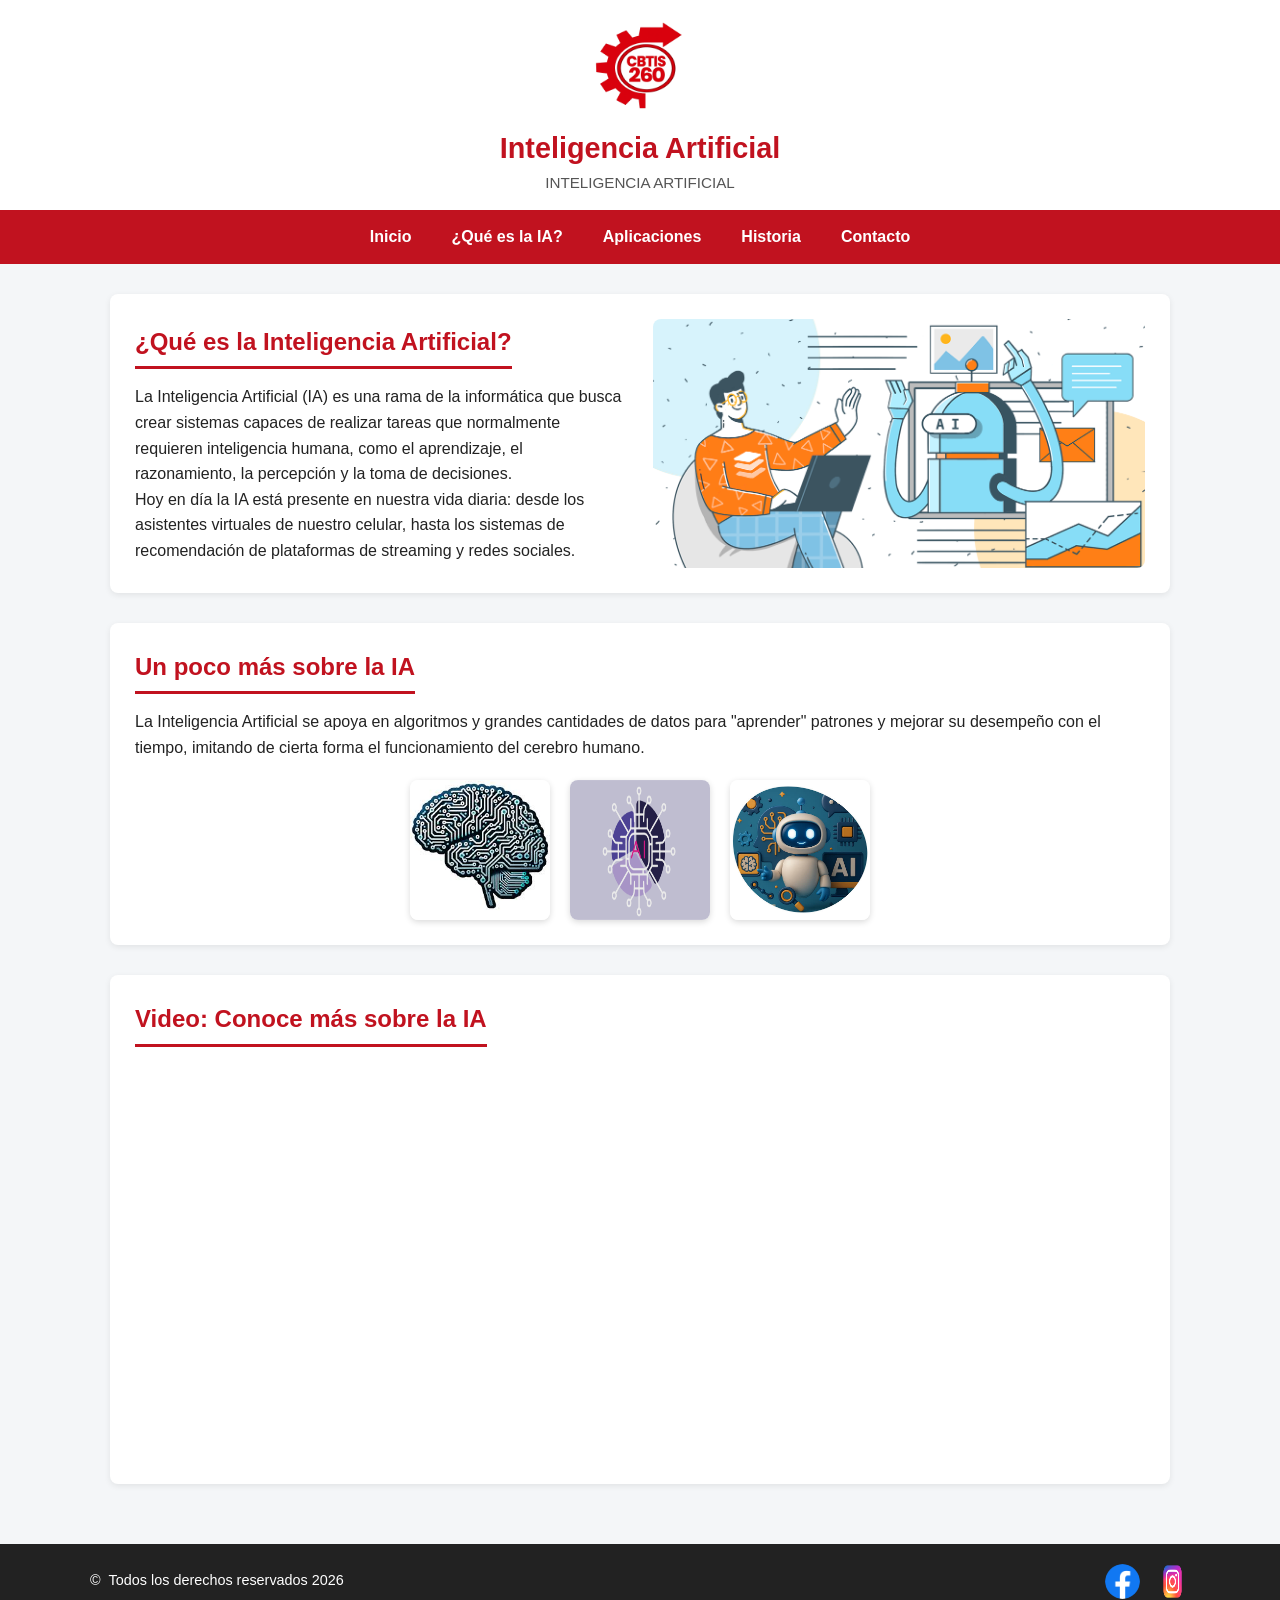
==== index.html @ 88bec5d3 "Add files via upload" ====
<!DOCTYPE html>
<html lang="es">
<head>
  <meta charset="UTF-8">
  <meta name="viewport" content="width=device-width, initial-scale=1.0">
  <title>Inteligencia Artificial - CBTIS 260</title>

  <style>
    /* ===== Reset básico ===== */
    * {
      margin: 0;
      padding: 0;
      box-sizing: border-box;
    }

    body {
      font-family: Arial, Helvetica, sans-serif;
      background-color: #f4f6f8;
      color: #222;
      line-height: 1.6;
    }

    a {
      text-decoration: none;
    }

    img {
      max-width: 100%;
      display: block;
    }

    /* ===== Encabezado ===== */
    header {
      background-color: #ffffff;
      padding: 15px 0;
      text-align: center;
      box-shadow: 0 2px 5px rgba(0,0,0,0.1);
    }

    header .logo-cbtis {
      width: 100px;
      margin: 0 auto 10px auto;
    }

    header h1 {
      color: #c1121f;
      font-size: 1.8rem;
    }

    header p {
      color: #555;
      font-size: 0.95rem;
    }

    /* ===== Barra de navegación ===== */
    nav {
      background-color: #c1121f;
    }

    nav ul {
      list-style: none;
      display: flex;
      justify-content: center;
      flex-wrap: wrap;
    }

    nav ul li a {
      display: block;
      color: #ffffff;
      padding: 14px 20px;
      font-weight: bold;
      transition: background-color 0.3s;
    }

    nav ul li a:hover {
      background-color: #8a0d17;
    }

    /* ===== Contenido principal ===== */
    main {
      max-width: 1100px;
      margin: 0 auto;
      padding: 30px 20px;
    }

    .seccion {
      background-color: #ffffff;
      border-radius: 8px;
      padding: 25px;
      margin-bottom: 30px;
      box-shadow: 0 2px 6px rgba(0,0,0,0.08);
    }

    .seccion h2 {
      color: #c1121f;
      margin-bottom: 15px;
      border-bottom: 3px solid #c1121f;
      display: inline-block;
      padding-bottom: 5px;
    }

    /* Sección de texto + imagen */
    .texto-imagen {
      display: flex;
      align-items: center;
      gap: 25px;
      flex-wrap: wrap;
    }

    .texto-imagen .texto {
      flex: 1;
      min-width: 280px;
    }

    .texto-imagen .imagen {
      flex: 1;
      min-width: 280px;
      text-align: center;
    }

    .texto-imagen .imagen img {
      border-radius: 8px;
      margin: 0 auto;
    }

    /* Galería de imágenes pequeña */
    .galeria {
      display: flex;
      justify-content: center;
      gap: 20px;
      flex-wrap: wrap;
      margin-top: 20px;
    }

    .galeria img {
      width: 140px;
      border-radius: 8px;
      box-shadow: 0 2px 6px rgba(0,0,0,0.15);
    }

    /* Video */
    .video-contenedor {
      position: relative;
      width: 100%;
      max-width: 700px;
      margin: 0 auto;
      padding-bottom: 39.3%; /* proporción 16:9 ajustada al max-width */
      height: 0;
      overflow: hidden;
      border-radius: 8px;
    }

    .video-contenedor iframe {
      position: absolute;
      top: 0;
      left: 0;
      width: 100%;
      height: 100%;
      border: 0;
    }

    /* ===== Pie de página ===== */
    footer {
      background-color: #222222;
      color: #ffffff;
      padding: 20px;
    }

    .footer-contenido {
      max-width: 1100px;
      margin: 0 auto;
      display: flex;
      justify-content: space-between;
      align-items: center;
      flex-wrap: wrap;
      gap: 15px;
    }

    .footer-copyright {
      display: flex;
      align-items: center;
      gap: 8px;
      font-size: 0.9rem;
    }

    .footer-redes {
      display: flex;
      gap: 15px;
    }

    .footer-redes a img {
      width: 35px;
      height: 35px;
      border-radius: 50%;
    }

    /* ===== Diseño responsivo (celular) ===== */
    @media (max-width: 600px) {
      header h1 {
        font-size: 1.4rem;
      }

      nav ul {
        flex-direction: column;
        text-align: center;
      }

      .texto-imagen {
        flex-direction: column;
      }

      .footer-contenido {
        flex-direction: column;
        text-align: center;
      }
    }
  </style>
</head>

<body>

  <!-- ===== ENCABEZADO ===== -->
  <header>
    <img src="LOGO.png" alt="Logo CBTIS 260" class="logo-cbtis">
    <h1>Inteligencia Artificial</h1>
    <p>INTELIGENCIA ARTIFICIAL</p>
  </header>

  <!-- ===== BARRA DE NAVEGACIÓN ===== -->
  <nav>
    <ul>
      <li><a href="#inicio">Inicio</a></li>
      <li><a href="#">¿Qué es la IA?</a></li>
      <li><a href="#">Aplicaciones</a></li>
      <li><a href="#">Historia</a></li>
      <li><a href="#">Contacto</a></li>
    </ul>
  </nav>

  <!-- ===== (HOME) ===== -->
  <main id="inicio">

    <section class="seccion texto-imagen">
      <div class="texto">
        <h2>¿Qué es la Inteligencia Artificial?</h2>
        <p>
          La Inteligencia Artificial (IA) es una rama de la informática que busca crear
          sistemas capaces de realizar tareas que normalmente requieren inteligencia humana,
          como el aprendizaje, el razonamiento, la percepción y la toma de decisiones.
        </p>
        <p>
          Hoy en día la IA está presente en nuestra vida diaria: desde los asistentes virtuales
          de nuestro celular, hasta los sistemas de recomendación de plataformas de streaming
          y redes sociales.
        </p>
      </div>
      <div class="imagen">
        <img src="IA 4.png" alt="Persona interactuando con Inteligencia Artificial">
      </div>
    </section>

    <section class="seccion">
      <h2>Un poco más sobre la IA</h2>
      <p>
        La Inteligencia Artificial se apoya en algoritmos y grandes cantidades de datos
        para "aprender" patrones y mejorar su desempeño con el tiempo, imitando de cierta
        forma el funcionamiento del cerebro humano.
      </p>
      <div class="galeria">
        <img src="IA 1.jpg" alt="Red neuronal artificial">
        <img src="IA 2.png" alt="Chip de Inteligencia Artificial">
        <img src="IA 3.jpg" alt="Robot con Inteligencia Artificial">
      </div>
    </section>

    <section class="seccion">
      <h2>Video: Conoce más sobre la IA</h2>
      <div class="video-contenedor">
        <iframe
          src="https://www.youtube.com/embed/XuWMWPwdlik"
          title="Video sobre Inteligencia Artificial"
          allowfullscreen>
        </iframe>
      </div>
    </section>

  </main>

  <!-- ===== PIE DE PÁGINA ===== -->
  <footer>
    <div class="footer-contenido">
      <div class="footer-copyright">
        <span>&#169;</span>
        <span>Todos los derechos reservados 2026</span>
      </div>
      <div class="footer-redes">
        <a href="https://www.facebook.com/" target="_blank" rel="noopener noreferrer">
          <img src="facebookk.png" alt="Facebook">
        </a>
        <a href="https://www.instagram.com/" target="_blank" rel="noopener noreferrer">
          <img src="insta.png" alt="Instagram">
        </a>
      </div>
    </div>
  </footer>

</body>
</html>
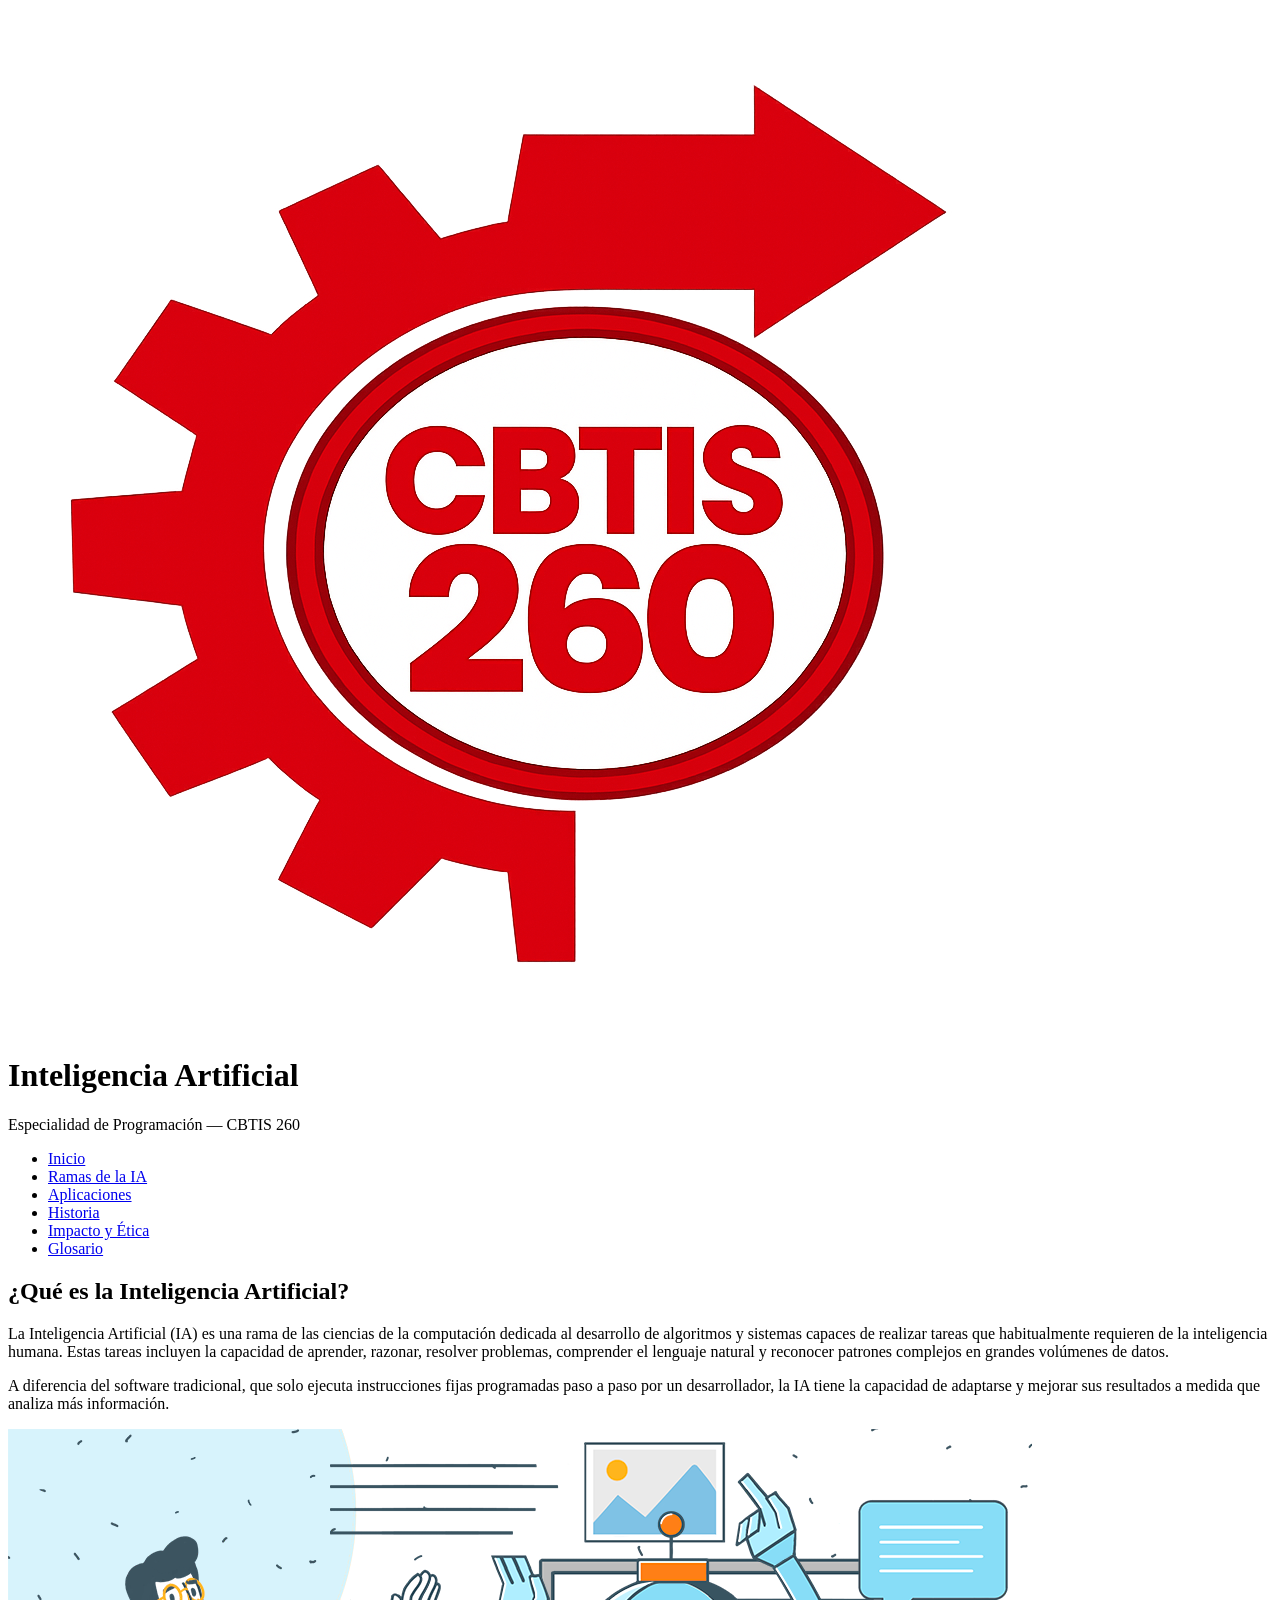
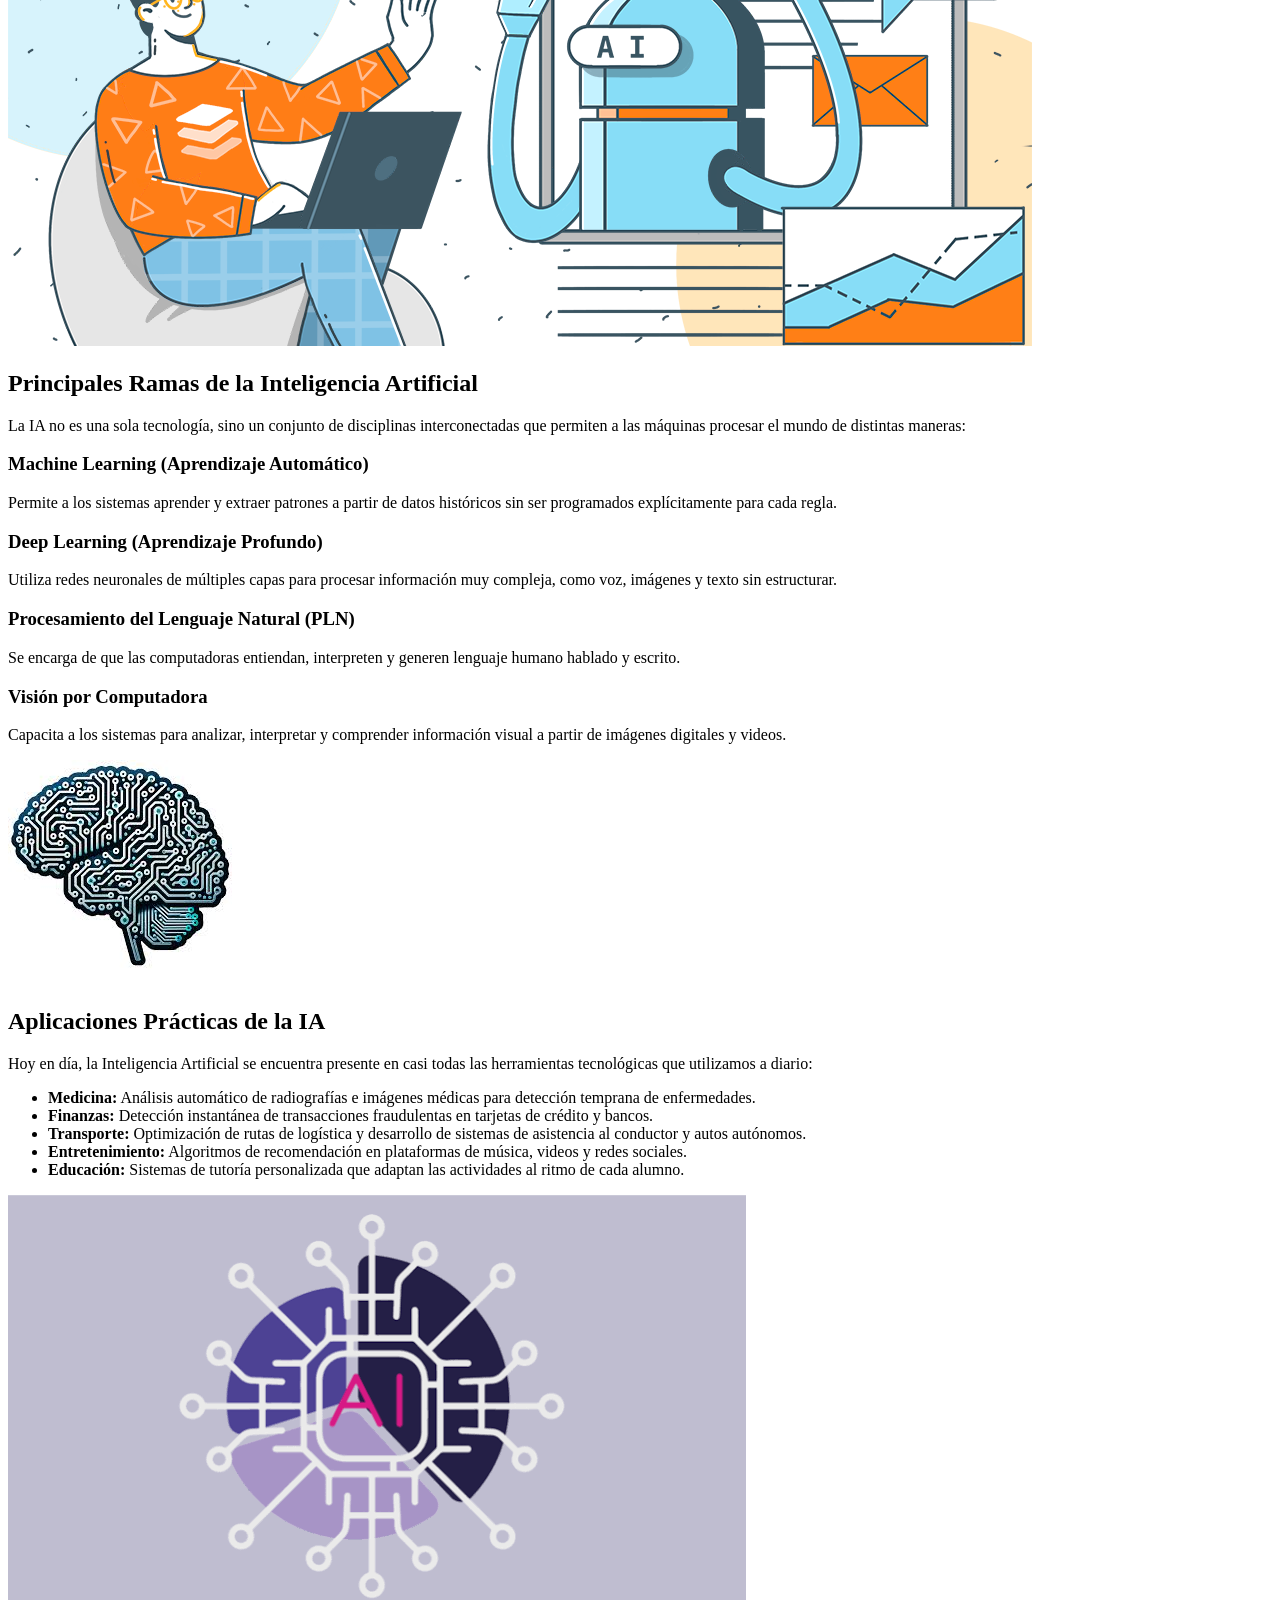
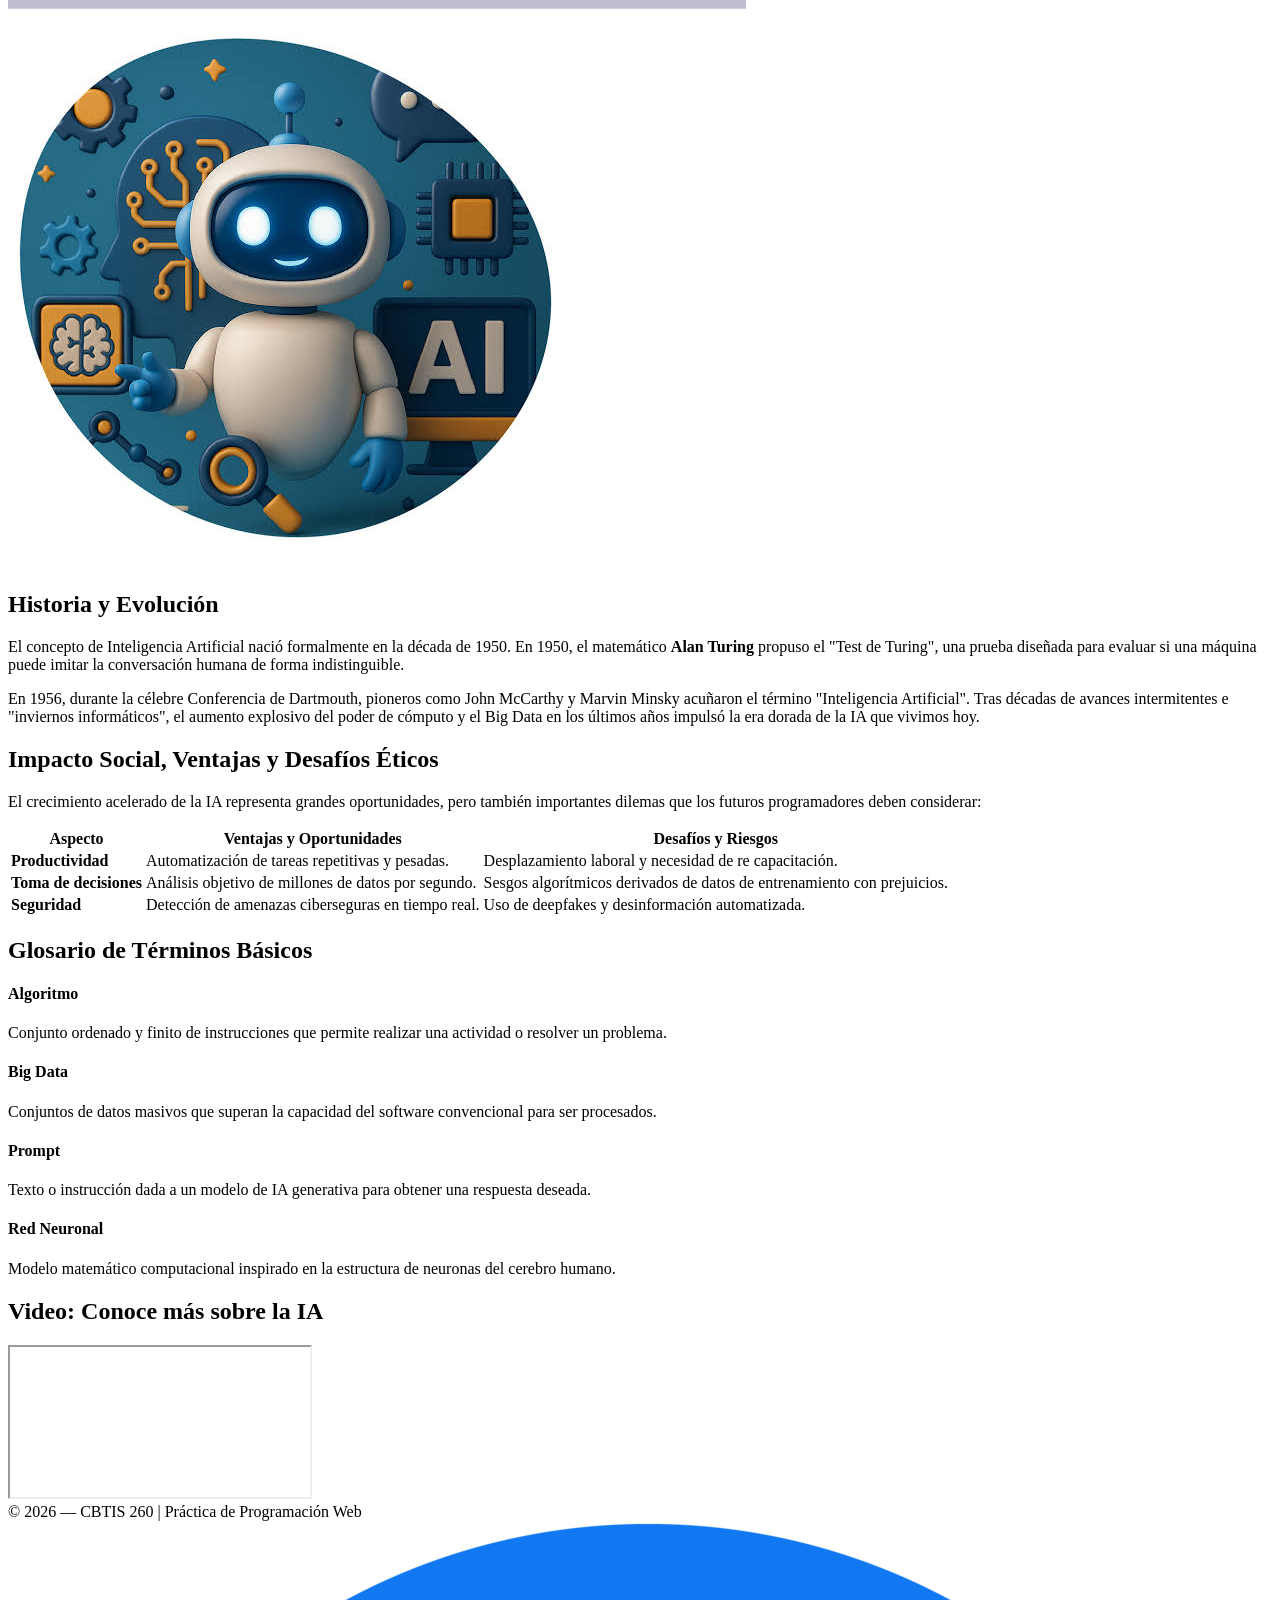
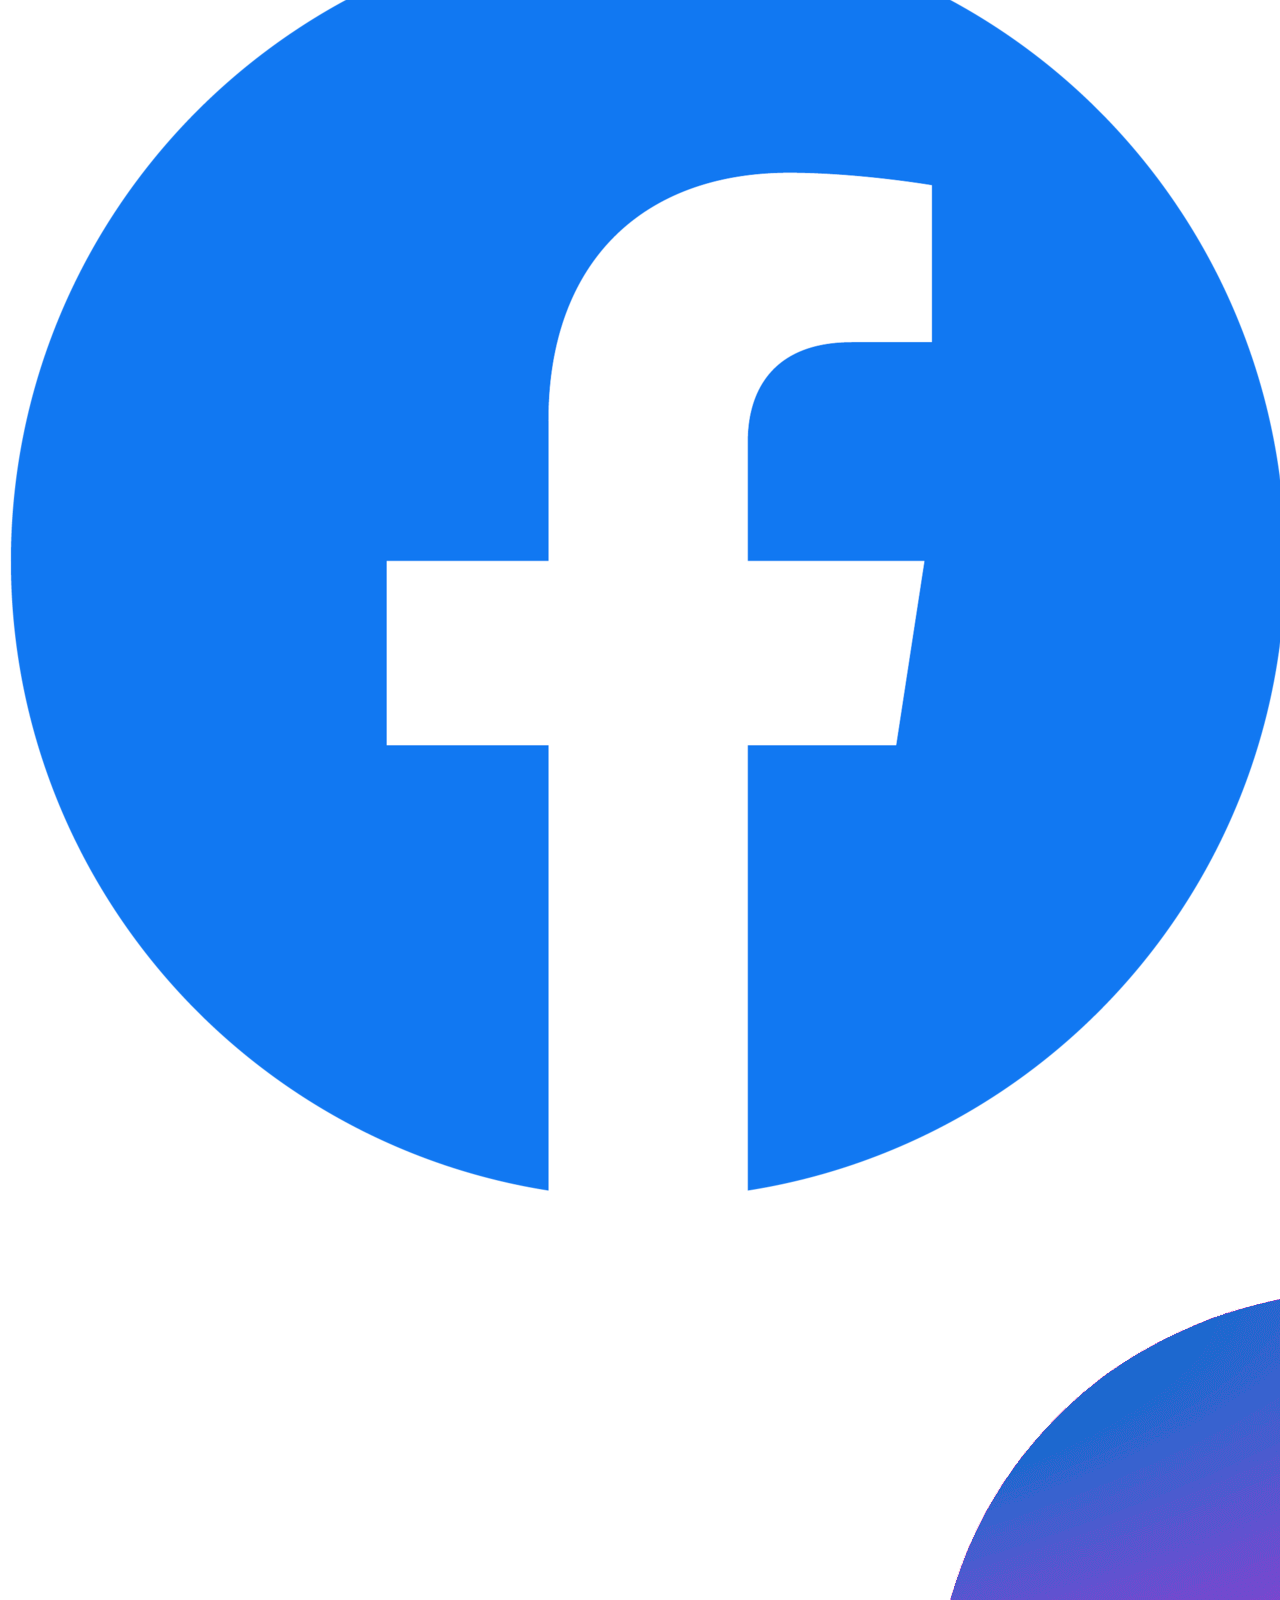
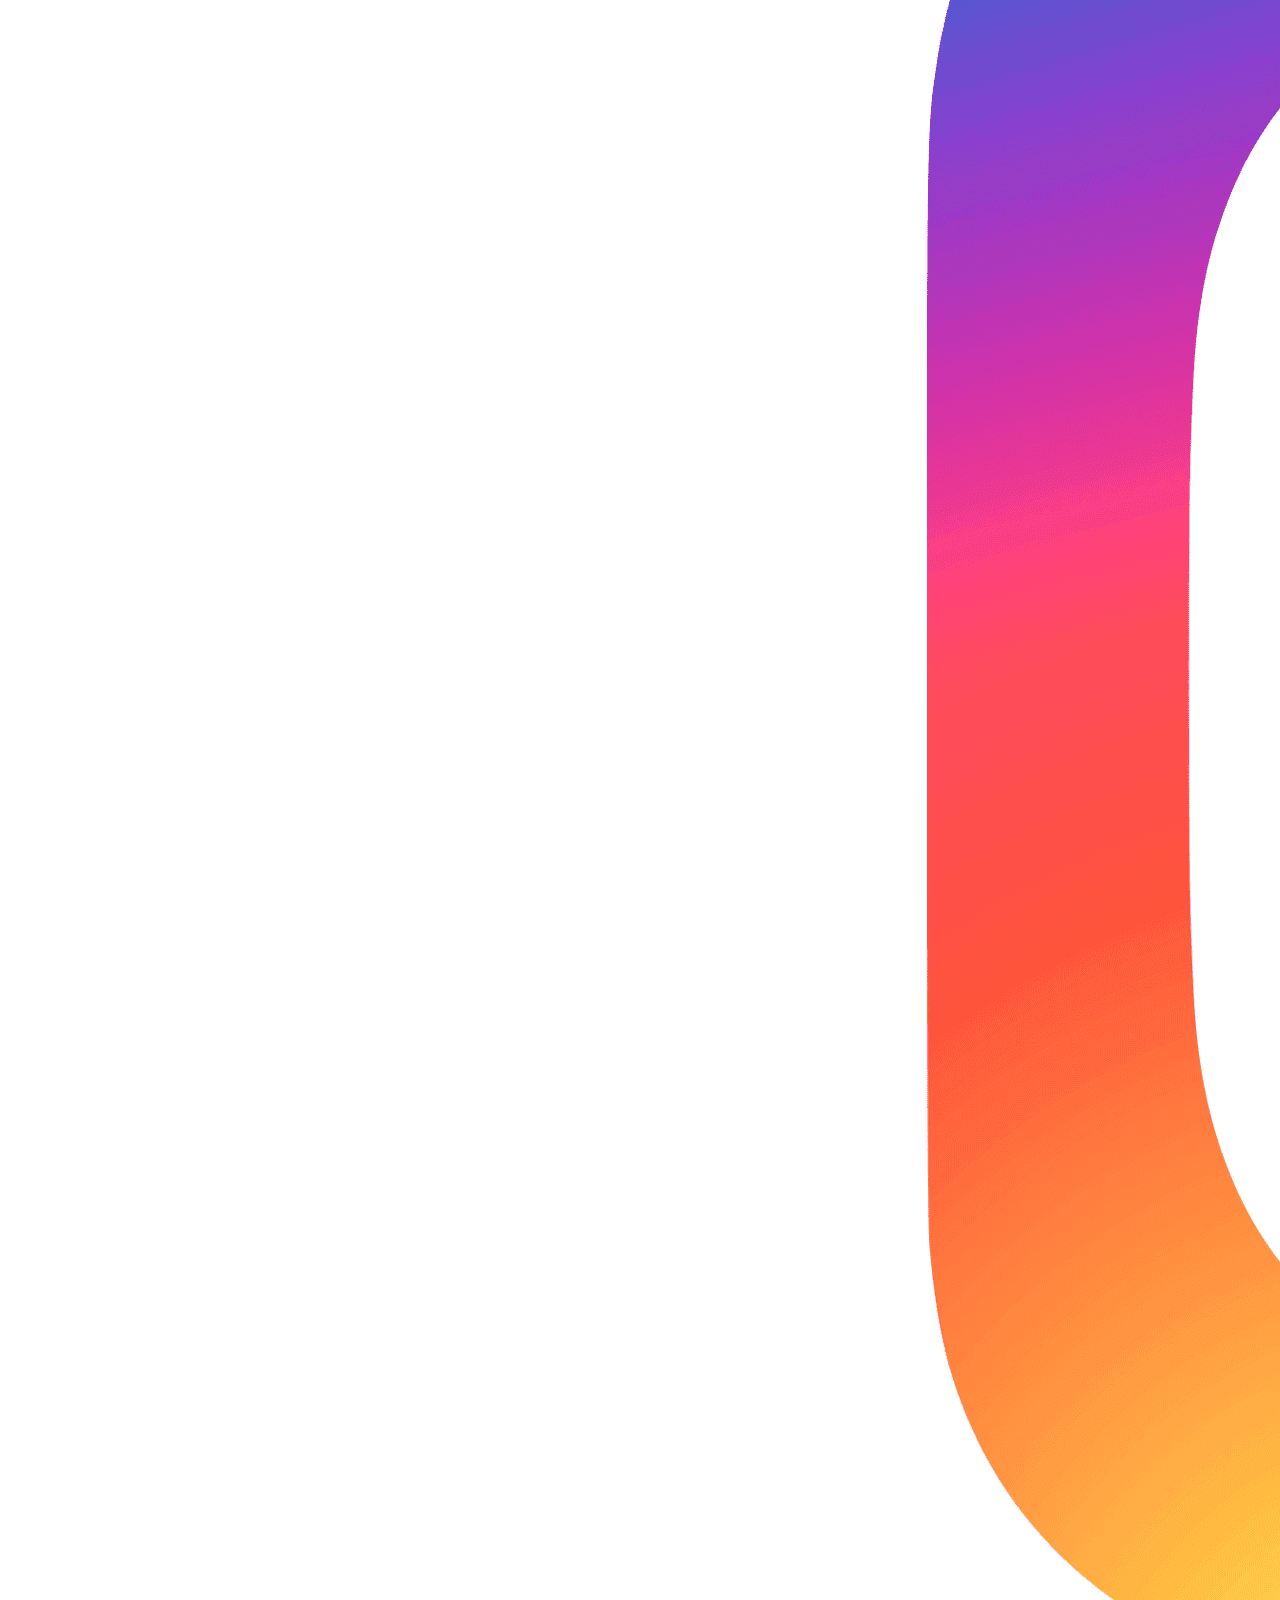
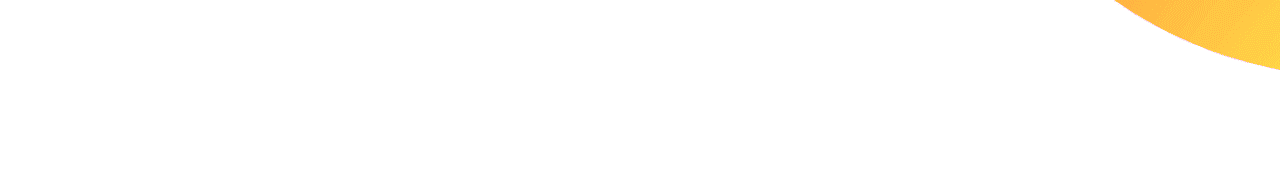
==== commit 8731cc6f: "Update index.html" ====
--- a/index.html
+++ b/index.html
@@ -4,276 +4,164 @@
   <meta charset="UTF-8">
   <meta name="viewport" content="width=device-width, initial-scale=1.0">
   <title>Inteligencia Artificial - CBTIS 260</title>
-
-  <style>
-    /* ===== Reset básico ===== */
-    * {
-      margin: 0;
-      padding: 0;
-      box-sizing: border-box;
-    }
-
-    body {
-      font-family: Arial, Helvetica, sans-serif;
-      background-color: #f4f6f8;
-      color: #222;
-      line-height: 1.6;
-    }
-
-    a {
-      text-decoration: none;
-    }
-
-    img {
-      max-width: 100%;
-      display: block;
-    }
-
-    /* ===== Encabezado ===== */
-    header {
-      background-color: #ffffff;
-      padding: 15px 0;
-      text-align: center;
-      box-shadow: 0 2px 5px rgba(0,0,0,0.1);
-    }
-
-    header .logo-cbtis {
-      width: 100px;
-      margin: 0 auto 10px auto;
-    }
-
-    header h1 {
-      color: #c1121f;
-      font-size: 1.8rem;
-    }
-
-    header p {
-      color: #555;
-      font-size: 0.95rem;
-    }
-
-    /* ===== Barra de navegación ===== */
-    nav {
-      background-color: #c1121f;
-    }
-
-    nav ul {
-      list-style: none;
-      display: flex;
-      justify-content: center;
-      flex-wrap: wrap;
-    }
-
-    nav ul li a {
-      display: block;
-      color: #ffffff;
-      padding: 14px 20px;
-      font-weight: bold;
-      transition: background-color 0.3s;
-    }
-
-    nav ul li a:hover {
-      background-color: #8a0d17;
-    }
-
-    /* ===== Contenido principal ===== */
-    main {
-      max-width: 1100px;
-      margin: 0 auto;
-      padding: 30px 20px;
-    }
-
-    .seccion {
-      background-color: #ffffff;
-      border-radius: 8px;
-      padding: 25px;
-      margin-bottom: 30px;
-      box-shadow: 0 2px 6px rgba(0,0,0,0.08);
-    }
-
-    .seccion h2 {
-      color: #c1121f;
-      margin-bottom: 15px;
-      border-bottom: 3px solid #c1121f;
-      display: inline-block;
-      padding-bottom: 5px;
-    }
-
-    /* Sección de texto + imagen */
-    .texto-imagen {
-      display: flex;
-      align-items: center;
-      gap: 25px;
-      flex-wrap: wrap;
-    }
-
-    .texto-imagen .texto {
-      flex: 1;
-      min-width: 280px;
-    }
-
-    .texto-imagen .imagen {
-      flex: 1;
-      min-width: 280px;
-      text-align: center;
-    }
-
-    .texto-imagen .imagen img {
-      border-radius: 8px;
-      margin: 0 auto;
-    }
-
-    /* Galería de imágenes pequeña */
-    .galeria {
-      display: flex;
-      justify-content: center;
-      gap: 20px;
-      flex-wrap: wrap;
-      margin-top: 20px;
-    }
-
-    .galeria img {
-      width: 140px;
-      border-radius: 8px;
-      box-shadow: 0 2px 6px rgba(0,0,0,0.15);
-    }
-
-    /* Video */
-    .video-contenedor {
-      position: relative;
-      width: 100%;
-      max-width: 700px;
-      margin: 0 auto;
-      padding-bottom: 39.3%; /* proporción 16:9 ajustada al max-width */
-      height: 0;
-      overflow: hidden;
-      border-radius: 8px;
-    }
-
-    .video-contenedor iframe {
-      position: absolute;
-      top: 0;
-      left: 0;
-      width: 100%;
-      height: 100%;
-      border: 0;
-    }
-
-    /* ===== Pie de página ===== */
-    footer {
-      background-color: #222222;
-      color: #ffffff;
-      padding: 20px;
-    }
-
-    .footer-contenido {
-      max-width: 1100px;
-      margin: 0 auto;
-      display: flex;
-      justify-content: space-between;
-      align-items: center;
-      flex-wrap: wrap;
-      gap: 15px;
-    }
-
-    .footer-copyright {
-      display: flex;
-      align-items: center;
-      gap: 8px;
-      font-size: 0.9rem;
-    }
-
-    .footer-redes {
-      display: flex;
-      gap: 15px;
-    }
-
-    .footer-redes a img {
-      width: 35px;
-      height: 35px;
-      border-radius: 50%;
-    }
-
-    /* ===== Diseño responsivo (celular) ===== */
-    @media (max-width: 600px) {
-      header h1 {
-        font-size: 1.4rem;
-      }
-
-      nav ul {
-        flex-direction: column;
-        text-align: center;
-      }
-
-      .texto-imagen {
-        flex-direction: column;
-      }
-
-      .footer-contenido {
-        flex-direction: column;
-        text-align: center;
-      }
-    }
-  </style>
+  <link rel="stylesheet" href="styles.css">
 </head>
 
 <body>
 
-  <!-- ===== ENCABEZADO ===== -->
   <header>
     <img src="LOGO.png" alt="Logo CBTIS 260" class="logo-cbtis">
     <h1>Inteligencia Artificial</h1>
-    <p>INTELIGENCIA ARTIFICIAL</p>
+    <p>Especialidad de Programación — CBTIS 260</p>
   </header>
 
-  <!-- ===== BARRA DE NAVEGACIÓN ===== -->
   <nav>
     <ul>
       <li><a href="#inicio">Inicio</a></li>
-      <li><a href="#">¿Qué es la IA?</a></li>
-      <li><a href="#">Aplicaciones</a></li>
-      <li><a href="#">Historia</a></li>
-      <li><a href="#">Contacto</a></li>
+      <li><a href="#ramas">Ramas de la IA</a></li>
+      <li><a href="#aplicaciones">Aplicaciones</a></li>
+      <li><a href="#historia">Historia</a></li>
+      <li><a href="#etica">Impacto y Ética</a></li>
+      <li><a href="#glosario">Glosario</a></li>
     </ul>
   </nav>
 
-  <!-- ===== (HOME) ===== -->
-  <main id="inicio">
+  <main>
 
-    <section class="seccion texto-imagen">
+    <section id="inicio" class="seccion texto-imagen">
       <div class="texto">
         <h2>¿Qué es la Inteligencia Artificial?</h2>
         <p>
-          La Inteligencia Artificial (IA) es una rama de la informática que busca crear
-          sistemas capaces de realizar tareas que normalmente requieren inteligencia humana,
-          como el aprendizaje, el razonamiento, la percepción y la toma de decisiones.
+          La Inteligencia Artificial (IA) es una rama de las ciencias de la computación dedicada al desarrollo de algoritmos y sistemas capaces de realizar tareas que habitualmente requieren de la inteligencia humana. Estas tareas incluyen la capacidad de aprender, razonar, resolver problemas, comprender el lenguaje natural y reconocer patrones complejos en grandes volúmenes de datos.
         </p>
         <p>
-          Hoy en día la IA está presente en nuestra vida diaria: desde los asistentes virtuales
-          de nuestro celular, hasta los sistemas de recomendación de plataformas de streaming
-          y redes sociales.
+          A diferencia del software tradicional, que solo ejecuta instrucciones fijas programadas paso a paso por un desarrollador, la IA tiene la capacidad de adaptarse y mejorar sus resultados a medida que analiza más información.
         </p>
       </div>
       <div class="imagen">
-        <img src="IA 4.png" alt="Persona interactuando con Inteligencia Artificial">
+        <img src="IA 4.png" alt="Interacción con Inteligencia Artificial">
       </div>
     </section>
 
-    <section class="seccion">
-      <h2>Un poco más sobre la IA</h2>
+    <section id="ramas" class="seccion">
+      <h2>Principales Ramas de la Inteligencia Artificial</h2>
       <p>
-        La Inteligencia Artificial se apoya en algoritmos y grandes cantidades de datos
-        para "aprender" patrones y mejorar su desempeño con el tiempo, imitando de cierta
-        forma el funcionamiento del cerebro humano.
+        La IA no es una sola tecnología, sino un conjunto de disciplinas interconectadas que permiten a las máquinas procesar el mundo de distintas maneras:
       </p>
-      <div class="galeria">
-        <img src="IA 1.jpg" alt="Red neuronal artificial">
-        <img src="IA 2.png" alt="Chip de Inteligencia Artificial">
-        <img src="IA 3.jpg" alt="Robot con Inteligencia Artificial">
+
+      <div class="tarjetas-contenedor">
+        <div class="tarjeta">
+          <h3>Machine Learning (Aprendizaje Automático)</h3>
+          <p>Permite a los sistemas aprender y extraer patrones a partir de datos históricos sin ser programados explícitamente para cada regla.</p>
+        </div>
+        <div class="tarjeta">
+          <h3>Deep Learning (Aprendizaje Profundo)</h3>
+          <p>Utiliza redes neuronales de múltiples capas para procesar información muy compleja, como voz, imágenes y texto sin estructurar.</p>
+        </div>
+        <div class="tarjeta">
+          <h3>Procesamiento del Lenguaje Natural (PLN)</h3>
+          <p>Se encarga de que las computadoras entiendan, interpreten y generen lenguaje humano hablado y escrito.</p>
+        </div>
+        <div class="tarjeta">
+          <h3>Visión por Computadora</h3>
+          <p>Capacita a los sistemas para analizar, interpretar y comprender información visual a partir de imágenes digitales y videos.</p>
+        </div>
+      </div>
+
+      <div class="imagen-centrada">
+        <img src="IA 1.jpg" alt="Estructura de Red Neuronal Artificial">
       </div>
     </section>
 
-    <section class="seccion">
+    <section id="aplicaciones" class="seccion texto-imagen">
+      <div class="texto">
+        <h2>Aplicaciones Prácticas de la IA</h2>
+        <p>
+          Hoy en día, la Inteligencia Artificial se encuentra presente en casi todas las herramientas tecnológicas que utilizamos a diario:
+        </p>
+        <ul class="lista-puntos">
+          <li><strong>Medicina:</strong> Análisis automático de radiografías e imágenes médicas para detección temprana de enfermedades.</li>
+          <li><strong>Finanzas:</strong> Detección instantánea de transacciones fraudulentas en tarjetas de crédito y bancos.</li>
+          <li><strong>Transporte:</strong> Optimización de rutas de logística y desarrollo de sistemas de asistencia al conductor y autos autónomos.</li>
+          <li><strong>Entretenimiento:</strong> Algoritmos de recomendación en plataformas de música, videos y redes sociales.</li>
+          <li><strong>Educación:</strong> Sistemas de tutoría personalizada que adaptan las actividades al ritmo de cada alumno.</li>
+        </ul>
+      </div>
+      <div class="imagen">
+        <img src="IA 2.png" alt="Chip y Hardware de IA">
+      </div>
+    </section>
+
+    <section id="historia" class="seccion texto-imagen">
+      <div class="imagen">
+        <img src="IA 3.jpg" alt="Robótica e Historia de la IA">
+      </div>
+      <div class="texto">
+        <h2>Historia y Evolución</h2>
+        <p>
+          El concepto de Inteligencia Artificial nació formalmente en la década de 1950. En 1950, el matemático <strong>Alan Turing</strong> propuso el "Test de Turing", una prueba diseñada para evaluar si una máquina puede imitar la conversación humana de forma indistinguible.
+        </p>
+        <p>
+          En 1956, durante la célebre Conferencia de Dartmouth, pioneros como John McCarthy y Marvin Minsky acuñaron el término "Inteligencia Artificial". Tras décadas de avances intermitentes e "inviernos informáticos", el aumento explosivo del poder de cómputo y el Big Data en los últimos años impulsó la era dorada de la IA que vivimos hoy.
+        </p>
+      </div>
+    </section>
+
+    <section id="etica" class="seccion">
+      <h2>Impacto Social, Ventajas y Desafíos Éticos</h2>
+      <p>El crecimiento acelerado de la IA representa grandes oportunidades, pero también importantes dilemas que los futuros programadores deben considerar:</p>
+
+      <table class="tabla-comparativa">
+        <thead>
+          <tr>
+            <th>Aspecto</th>
+            <th>Ventajas y Oportunidades</th>
+            <th>Desafíos y Riesgos</th>
+          </tr>
+        </thead>
+        <tbody>
+          <tr>
+            <td><strong>Productividad</strong></td>
+            <td>Automatización de tareas repetitivas y pesadas.</td>
+            <td>Desplazamiento laboral y necesidad de re capacitación.</td>
+          </tr>
+          <tr>
+            <td><strong>Toma de decisiones</strong></td>
+            <td>Análisis objetivo de millones de datos por segundo.</td>
+            <td>Sesgos algorítmicos derivados de datos de entrenamiento con prejuicios.</td>
+          </tr>
+          <tr>
+            <td><strong>Seguridad</strong></td>
+            <td>Detección de amenazas ciberseguras en tiempo real.</td>
+            <td>Uso de deepfakes y desinformación automatizada.</td>
+          </tr>
+        </tbody>
+      </table>
+    </section>
+
+    <section id="glosario" class="seccion">
+      <h2>Glosario de Términos Básicos</h2>
+      <div class="glosario-grid">
+        <div class="glosario-item">
+          <h4>Algoritmo</h4>
+          <p>Conjunto ordenado y finito de instrucciones que permite realizar una actividad o resolver un problema.</p>
+        </div>
+        <div class="glosario-item">
+          <h4>Big Data</h4>
+          <p>Conjuntos de datos masivos que superan la capacidad del software convencional para ser procesados.</p>
+        </div>
+        <div class="glosario-item">
+          <h4>Prompt</h4>
+          <p>Texto o instrucción dada a un modelo de IA generativa para obtener una respuesta deseada.</p>
+        </div>
+        <div class="glosario-item">
+          <h4>Red Neuronal</h4>
+          <p>Modelo matemático computacional inspirado en la estructura de neuronas del cerebro humano.</p>
+        </div>
+      </div>
+    </section>
+
+        <section class="seccion">
       <h2>Video: Conoce más sobre la IA</h2>
       <div class="video-contenedor">
         <iframe
@@ -283,15 +171,13 @@
         </iframe>
       </div>
     </section>
-
+    
   </main>
 
-  <!-- ===== PIE DE PÁGINA ===== -->
   <footer>
     <div class="footer-contenido">
       <div class="footer-copyright">
-        <span>&#169;</span>
-        <span>Todos los derechos reservados 2026</span>
+        <span>&#169; 2026 — CBTIS 260 | Práctica de Programación Web</span>
       </div>
       <div class="footer-redes">
         <a href="https://www.facebook.com/" target="_blank" rel="noopener noreferrer">
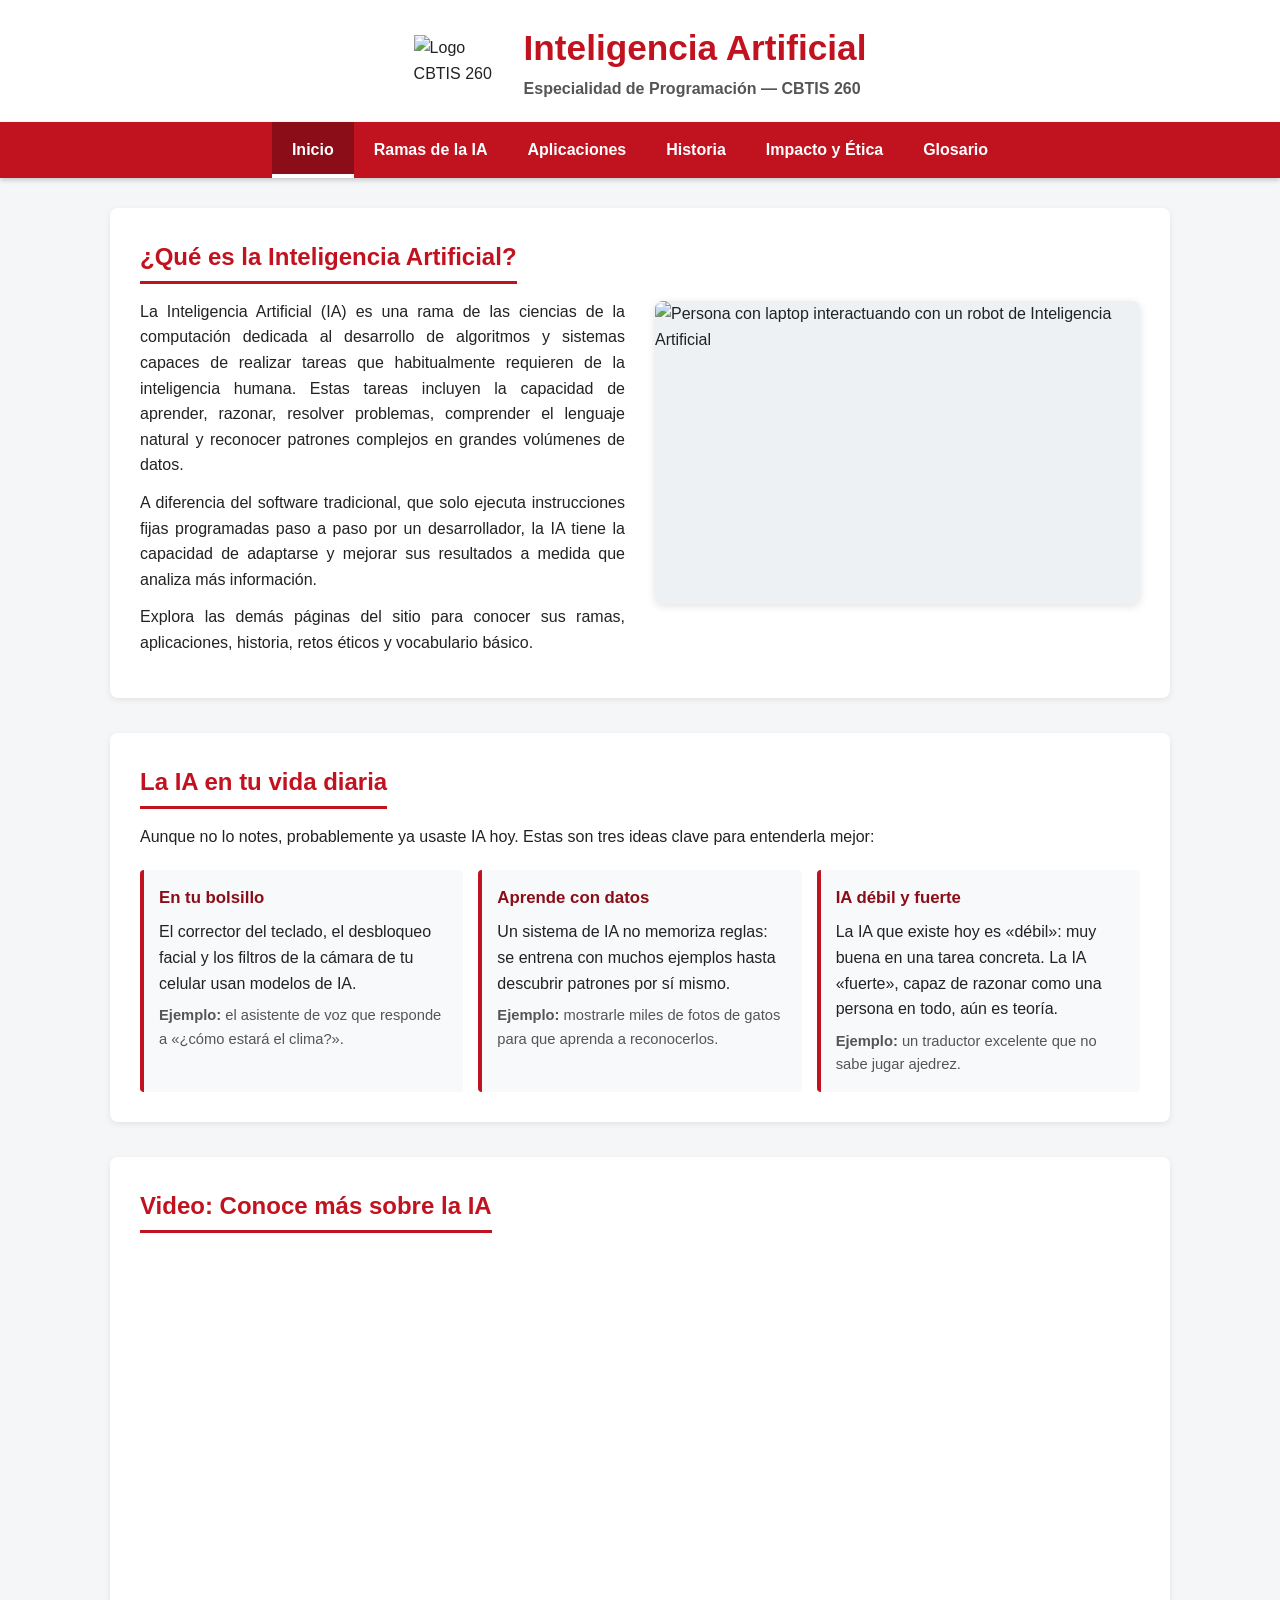
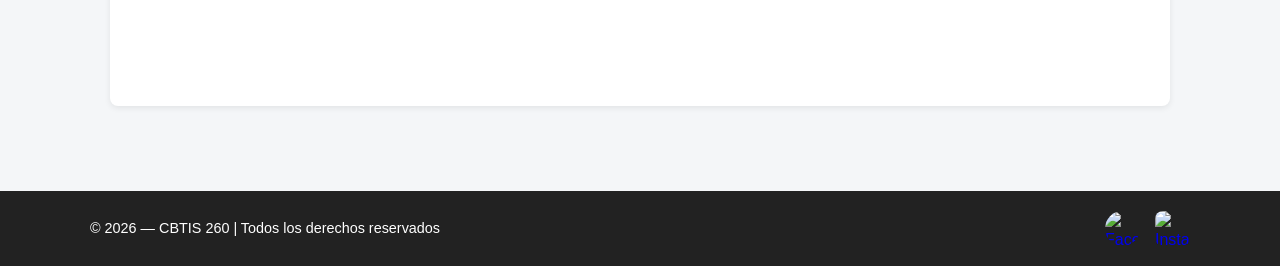
==== commit 66d58f6d: "Add files via upload" ====
--- a/index.html
+++ b/index.html
@@ -3,32 +3,38 @@
 <head>
   <meta charset="UTF-8">
   <meta name="viewport" content="width=device-width, initial-scale=1.0">
-  <title>Inteligencia Artificial - CBTIS 260</title>
+  <title>Inicio - Inteligencia Artificial - CBTIS 260</title>
   <link rel="stylesheet" href="styles.css">
 </head>
+<body>
+  <a class="saltar" href="#contenido">Saltar al contenido</a>
 
-<body>
-
-  <header>
-    <img src="LOGO.png" alt="Logo CBTIS 260" class="logo-cbtis">
+  <!-- ENCABEZADO -->
+<!-- ENCABEZADO -->
+<header>
+  <img src="imagenes/LOGO.png" alt="Logo CBTIS 260" class="logo-cbtis">
+  <div class="encabezado-texto">
     <h1>Inteligencia Artificial</h1>
     <p>Especialidad de Programación — CBTIS 260</p>
-  </header>
+  </div>
+</header>
 
-  <nav>
-    <ul>
-      <li><a href="#inicio">Inicio</a></li>
-      <li><a href="#ramas">Ramas de la IA</a></li>
-      <li><a href="#aplicaciones">Aplicaciones</a></li>
-      <li><a href="#historia">Historia</a></li>
-      <li><a href="#etica">Impacto y Ética</a></li>
-      <li><a href="#glosario">Glosario</a></li>
+  <!-- MENÚ DE NAVEGACIÓN -->
+  <nav aria-label="Menú principal">
+    <button class="menu-toggle" type="button" aria-expanded="false" aria-controls="lista-menu">☰ Menú</button>
+    <ul id="lista-menu">
+      <li><a href="index.html" class="activo" aria-current="page">Inicio</a></li>
+      <li><a href="ramas.html">Ramas de la IA</a></li>
+      <li><a href="aplicaciones.html">Aplicaciones</a></li>
+      <li><a href="historia.html">Historia</a></li>
+      <li><a href="etica.html">Impacto y Ética</a></li>
+      <li><a href="glosario.html">Glosario</a></li>
     </ul>
   </nav>
 
-  <main>
-
-    <section id="inicio" class="seccion texto-imagen">
+  <main id="contenido">
+    <!-- SECCIÓN PRINCIPAL: ¿Qué es la IA? -->
+    <section class="seccion texto-imagen">
       <div class="texto">
         <h2>¿Qué es la Inteligencia Artificial?</h2>
         <p>
@@ -37,131 +43,40 @@
         <p>
           A diferencia del software tradicional, que solo ejecuta instrucciones fijas programadas paso a paso por un desarrollador, la IA tiene la capacidad de adaptarse y mejorar sus resultados a medida que analiza más información.
         </p>
+        <p>
+          Explora las demás páginas del sitio para conocer sus ramas, aplicaciones, historia, retos éticos y vocabulario básico.
+        </p>
       </div>
       <div class="imagen">
-        <img src="IA 4.png" alt="Interacción con Inteligencia Artificial">
+        <img src="imagenes/IA_4.png" alt="Persona con laptop interactuando con un robot de Inteligencia Artificial" class="contener">
       </div>
     </section>
 
-    <section id="ramas" class="seccion">
-      <h2>Principales Ramas de la Inteligencia Artificial</h2>
-      <p>
-        La IA no es una sola tecnología, sino un conjunto de disciplinas interconectadas que permiten a las máquinas procesar el mundo de distintas maneras:
-      </p>
-
-      <div class="tarjetas-contenedor">
-        <div class="tarjeta">
-          <h3>Machine Learning (Aprendizaje Automático)</h3>
-          <p>Permite a los sistemas aprender y extraer patrones a partir de datos históricos sin ser programados explícitamente para cada regla.</p>
-        </div>
-        <div class="tarjeta">
-          <h3>Deep Learning (Aprendizaje Profundo)</h3>
-          <p>Utiliza redes neuronales de múltiples capas para procesar información muy compleja, como voz, imágenes y texto sin estructurar.</p>
-        </div>
-        <div class="tarjeta">
-          <h3>Procesamiento del Lenguaje Natural (PLN)</h3>
-          <p>Se encarga de que las computadoras entiendan, interpreten y generen lenguaje humano hablado y escrito.</p>
-        </div>
-        <div class="tarjeta">
-          <h3>Visión por Computadora</h3>
-          <p>Capacita a los sistemas para analizar, interpretar y comprender información visual a partir de imágenes digitales y videos.</p>
-        </div>
-      </div>
-
-      <div class="imagen-centrada">
-        <img src="IA 1.jpg" alt="Estructura de Red Neuronal Artificial">
+    <!-- SECCIÓN: TARJETAS DE DATOS CURIOSOS -->
+    <section class="seccion">
+      <h2>La IA en tu vida diaria</h2>
+      <p>Aunque no lo notes, probablemente ya usaste IA hoy. Estas son tres ideas clave para entenderla mejor:</p>
+      <div class="rejilla">
+        <article class="tarjeta">
+          <h3>En tu bolsillo</h3>
+          <p>El corrector del teclado, el desbloqueo facial y los filtros de la cámara de tu celular usan modelos de IA.</p>
+          <p class="ejemplo"><strong>Ejemplo:</strong> el asistente de voz que responde a «¿cómo estará el clima?».</p>
+        </article>
+        <article class="tarjeta">
+          <h3>Aprende con datos</h3>
+          <p>Un sistema de IA no memoriza reglas: se entrena con muchos ejemplos hasta descubrir patrones por sí mismo.</p>
+          <p class="ejemplo"><strong>Ejemplo:</strong> mostrarle miles de fotos de gatos para que aprenda a reconocerlos.</p>
+        </article>
+        <article class="tarjeta">
+          <h3>IA débil y fuerte</h3>
+          <p>La IA que existe hoy es «débil»: muy buena en una tarea concreta. La IA «fuerte», capaz de razonar como una persona en todo, aún es teoría.</p>
+          <p class="ejemplo"><strong>Ejemplo:</strong> un traductor excelente que no sabe jugar ajedrez.</p>
+        </article>
       </div>
     </section>
 
-    <section id="aplicaciones" class="seccion texto-imagen">
-      <div class="texto">
-        <h2>Aplicaciones Prácticas de la IA</h2>
-        <p>
-          Hoy en día, la Inteligencia Artificial se encuentra presente en casi todas las herramientas tecnológicas que utilizamos a diario:
-        </p>
-        <ul class="lista-puntos">
-          <li><strong>Medicina:</strong> Análisis automático de radiografías e imágenes médicas para detección temprana de enfermedades.</li>
-          <li><strong>Finanzas:</strong> Detección instantánea de transacciones fraudulentas en tarjetas de crédito y bancos.</li>
-          <li><strong>Transporte:</strong> Optimización de rutas de logística y desarrollo de sistemas de asistencia al conductor y autos autónomos.</li>
-          <li><strong>Entretenimiento:</strong> Algoritmos de recomendación en plataformas de música, videos y redes sociales.</li>
-          <li><strong>Educación:</strong> Sistemas de tutoría personalizada que adaptan las actividades al ritmo de cada alumno.</li>
-        </ul>
-      </div>
-      <div class="imagen">
-        <img src="IA 2.png" alt="Chip y Hardware de IA">
-      </div>
-    </section>
-
-    <section id="historia" class="seccion texto-imagen">
-      <div class="imagen">
-        <img src="IA 3.jpg" alt="Robótica e Historia de la IA">
-      </div>
-      <div class="texto">
-        <h2>Historia y Evolución</h2>
-        <p>
-          El concepto de Inteligencia Artificial nació formalmente en la década de 1950. En 1950, el matemático <strong>Alan Turing</strong> propuso el "Test de Turing", una prueba diseñada para evaluar si una máquina puede imitar la conversación humana de forma indistinguible.
-        </p>
-        <p>
-          En 1956, durante la célebre Conferencia de Dartmouth, pioneros como John McCarthy y Marvin Minsky acuñaron el término "Inteligencia Artificial". Tras décadas de avances intermitentes e "inviernos informáticos", el aumento explosivo del poder de cómputo y el Big Data en los últimos años impulsó la era dorada de la IA que vivimos hoy.
-        </p>
-      </div>
-    </section>
-
-    <section id="etica" class="seccion">
-      <h2>Impacto Social, Ventajas y Desafíos Éticos</h2>
-      <p>El crecimiento acelerado de la IA representa grandes oportunidades, pero también importantes dilemas que los futuros programadores deben considerar:</p>
-
-      <table class="tabla-comparativa">
-        <thead>
-          <tr>
-            <th>Aspecto</th>
-            <th>Ventajas y Oportunidades</th>
-            <th>Desafíos y Riesgos</th>
-          </tr>
-        </thead>
-        <tbody>
-          <tr>
-            <td><strong>Productividad</strong></td>
-            <td>Automatización de tareas repetitivas y pesadas.</td>
-            <td>Desplazamiento laboral y necesidad de re capacitación.</td>
-          </tr>
-          <tr>
-            <td><strong>Toma de decisiones</strong></td>
-            <td>Análisis objetivo de millones de datos por segundo.</td>
-            <td>Sesgos algorítmicos derivados de datos de entrenamiento con prejuicios.</td>
-          </tr>
-          <tr>
-            <td><strong>Seguridad</strong></td>
-            <td>Detección de amenazas ciberseguras en tiempo real.</td>
-            <td>Uso de deepfakes y desinformación automatizada.</td>
-          </tr>
-        </tbody>
-      </table>
-    </section>
-
-    <section id="glosario" class="seccion">
-      <h2>Glosario de Términos Básicos</h2>
-      <div class="glosario-grid">
-        <div class="glosario-item">
-          <h4>Algoritmo</h4>
-          <p>Conjunto ordenado y finito de instrucciones que permite realizar una actividad o resolver un problema.</p>
-        </div>
-        <div class="glosario-item">
-          <h4>Big Data</h4>
-          <p>Conjuntos de datos masivos que superan la capacidad del software convencional para ser procesados.</p>
-        </div>
-        <div class="glosario-item">
-          <h4>Prompt</h4>
-          <p>Texto o instrucción dada a un modelo de IA generativa para obtener una respuesta deseada.</p>
-        </div>
-        <div class="glosario-item">
-          <h4>Red Neuronal</h4>
-          <p>Modelo matemático computacional inspirado en la estructura de neuronas del cerebro humano.</p>
-        </div>
-      </div>
-    </section>
-
-        <section class="seccion">
+    <!-- SECCIÓN: VIDEO -->
+    <section class="seccion">
       <h2>Video: Conoce más sobre la IA</h2>
       <div class="video-contenedor">
         <iframe
@@ -171,24 +86,25 @@
         </iframe>
       </div>
     </section>
-    
   </main>
 
+  <!-- PIE DE PÁGINA -->
   <footer>
     <div class="footer-contenido">
       <div class="footer-copyright">
-        <span>&#169; 2026 — CBTIS 260 | Práctica de Programación Web</span>
+        <span>&#169; 2026 — CBTIS 260 | Todos los derechos reservados</span>
       </div>
       <div class="footer-redes">
-        <a href="https://www.facebook.com/" target="_blank" rel="noopener noreferrer">
-          <img src="facebookk.png" alt="Facebook">
+        <a class="red-facebook" href="https://www.facebook.com/" target="_blank" rel="noopener noreferrer" aria-label="Facebook">
+          <img src="imagenes/facebookk.png" alt="Facebook">
         </a>
-        <a href="https://www.instagram.com/" target="_blank" rel="noopener noreferrer">
-          <img src="insta.png" alt="Instagram">
+        <a class="red-instagram" href="https://www.instagram.com/" target="_blank" rel="noopener noreferrer" aria-label="Instagram">
+          <img src="imagenes/insta.png" alt="Instagram">
         </a>
       </div>
     </div>
   </footer>
 
+  <script src="script.js"></script>
 </body>
 </html>
--- a/styles.css
+++ b/styles.css
@@ -0,0 +1,233 @@
+/* ==========================================================
+   HOJA DE ESTILOS ÚNICA DEL SITIO - IA CBTIS 260
+   Índice: 1 Variables · 2 Reset · 3 Encabezado · 4 Menú
+   5 Contenido · 6 Componentes · 7 Pie · 8 Extras · 9 Responsivo
+   ========================================================== */
+
+/* 1. VARIABLES DE LA PALETA */
+:root {
+  --rojo: #c1121f;
+  --rojo-oscuro: #8a0d17;
+  --fondo: #f4f6f8;
+  --blanco: #ffffff;
+  --texto: #222222;
+  --gris: #555555;
+  --borde: #dddddd;
+}
+
+/* 2. RESET Y BASE */
+* { margin: 0; padding: 0; box-sizing: border-box; }
+
+html { scroll-behavior: smooth; }
+
+body {
+  font-family: Arial, Helvetica, sans-serif;
+  background-color: var(--fondo);
+  color: var(--texto);
+  line-height: 1.6;
+}
+
+a { text-decoration: none; }
+
+/* Todas las imágenes se adaptan al ancho y conservan su proporción */
+img { max-width: 100%; height: auto; display: block; }
+
+/* Enlace para saltar al contenido (accesibilidad con teclado) */
+.saltar {
+  position: absolute; left: -999px; top: 0;
+  background: var(--rojo-oscuro); color: #fff; padding: 10px 15px; z-index: 300;
+}
+.saltar:focus { left: 0; }
+
+/* Foco visible para quienes navegan con teclado */
+a:focus-visible, button:focus-visible { outline: 3px solid #ffbf47; outline-offset: 2px; }
+
+/* 3. ENCABEZADO */
+header {
+  background-color: var(--blanco);
+  padding: 20px 15px;
+  box-shadow: 0 2px 5px rgba(0,0,0,0.1);
+
+  /* Logo a la izquierda y texto a la derecha, centrados en conjunto */
+  display: flex;
+  align-items: center;
+  justify-content: center;
+  gap: 20px;
+}
+header .logo-cbtis { width: 90px; height: auto; margin: 0; }
+.encabezado-texto { text-align: left; }
+header h1 { color: var(--rojo); font-size: 2.2rem; }
+header p { color: var(--gris); font-size: 1rem; font-weight: bold; }
+
+
+/* 4. MENÚ DE NAVEGACIÓN (fijo arriba) */
+nav {
+  background-color: var(--rojo);
+  position: sticky; top: 0; z-index: 100;
+  box-shadow: 0 2px 5px rgba(0,0,0,0.2);
+}
+nav ul { list-style: none; display: flex; justify-content: center; flex-wrap: wrap; }
+nav ul li a {
+  display: block; color: #fff; padding: 15px 20px;
+  font-weight: bold; transition: background-color 0.3s;
+}
+nav ul li a:hover { background-color: var(--rojo-oscuro); }
+/* Opción de la página actual */
+nav ul li a.activo { background-color: var(--rojo-oscuro); box-shadow: inset 0 -4px 0 #fff; }
+
+/* Botón hamburguesa: oculto en escritorio */
+.menu-toggle {
+  display: none; width: 100%; background: none; border: 0; color: #fff;
+  font-size: 1.1rem; font-weight: bold; padding: 14px 20px; text-align: left; cursor: pointer;
+}
+
+/* 5. CONTENIDO PRINCIPAL */
+main { max-width: 1100px; margin: 0 auto; padding: 30px 20px; }
+
+.seccion {
+  background-color: var(--blanco);
+  border-radius: 8px; padding: 30px; margin-bottom: 35px;
+  box-shadow: 0 2px 6px rgba(0,0,0,0.08);
+}
+.seccion h2 {
+  color: var(--rojo); margin-bottom: 15px;
+  border-bottom: 3px solid var(--rojo);
+  display: inline-block; padding-bottom: 5px;
+}
+.seccion p { margin-bottom: 12px; text-align: left; }
+
+/* 6. COMPONENTES */
+
+/* Texto e imagen lado a lado */
+.texto-imagen { display: flex; align-items: center; gap: 30px; flex-wrap: wrap; }
+.texto-imagen .texto { flex: 1; min-width: 280px; }
+.texto-imagen .imagen { flex: 1; min-width: 280px; }
+
+/* Imágenes con proporción uniforme (16:10) en todo el sitio */
+.imagen img {
+  width: 100%; aspect-ratio: 16 / 10;
+  object-fit: cover;               /* fotos nuevas: llenan el marco */
+  border-radius: 8px; box-shadow: 0 2px 8px rgba(0,0,0,0.12);
+  background-color: #eef1f4;
+}
+.imagen img.contener { object-fit: contain; }  /* ilustraciones: se ven completas */
+
+/* Rejilla de tarjetas */
+.rejilla {
+  display: grid; gap: 15px; margin: 20px 0 0 0;
+  grid-template-columns: repeat(auto-fit, minmax(220px, 1fr));
+}
+.tarjeta {
+  background-color: #f8f9fa; border-left: 4px solid var(--rojo);
+  padding: 15px; border-radius: 4px;
+}
+.tarjeta h3 { color: var(--rojo-oscuro); font-size: 1.05rem; margin-bottom: 8px; }
+.tarjeta p { margin-bottom: 0; }
+.tarjeta .ejemplo { margin-top: 8px; font-size: 0.92rem; color: var(--gris); }
+
+/* Listas con viñetas */
+.lista-puntos { margin: 10px 0 0 20px; }
+.lista-puntos li { margin-bottom: 8px; }
+
+/* Línea de tiempo (página Historia) */
+.linea-tiempo { list-style: none; border-left: 3px solid var(--rojo); margin: 15px 0 0 8px; }
+.linea-tiempo li { position: relative; padding: 0 0 18px 22px; }
+.linea-tiempo li::before {
+  content: ""; position: absolute; left: -10px; top: 6px;
+  width: 17px; height: 17px; border-radius: 50%;
+  background: var(--rojo); border: 3px solid #fff;
+}
+.linea-tiempo strong { color: var(--rojo-oscuro); }
+
+/* Tabla comparativa (se desplaza en pantallas pequeñas) */
+.tabla-scroll { overflow-x: auto; margin-top: 20px; }
+.tabla-comparativa { width: 100%; border-collapse: collapse; min-width: 560px; }
+.tabla-comparativa th, .tabla-comparativa td {
+  border: 1px solid var(--borde); padding: 12px; text-align: left;
+}
+.tabla-comparativa th { background-color: var(--rojo); color: #fff; }
+.tabla-comparativa tr:nth-child(even) { background-color: #f9f9f9; }
+
+/* Glosario */
+.glosario-grid {
+  display: grid; gap: 15px; margin-top: 15px;
+  grid-template-columns: repeat(auto-fit, minmax(220px, 1fr));
+}
+.glosario-item {
+  background-color: #f8f9fa; padding: 15px;
+  border-radius: 6px; border: 1px solid #e0e0e0;
+}
+.glosario-item h3 { color: var(--rojo); font-size: 1.05rem; margin-bottom: 5px; }
+.glosario-item p { margin-bottom: 0; }
+
+/* Video responsivo 16:9 */
+.video-contenedor {
+  width: 100%; max-width: 760px; margin: 0 auto;
+  aspect-ratio: 16 / 9; border-radius: 8px; overflow: hidden;
+}
+.video-contenedor iframe { width: 100%; height: 100%; border: 0; }
+
+/* 7. PIE DE PÁGINA */
+footer { background-color: #222; color: #fff; padding: 20px; margin-top: 20px; }
+.footer-contenido {
+  max-width: 1100px; margin: 0 auto; display: flex;
+  justify-content: space-between; align-items: center; flex-wrap: wrap; gap: 15px;
+}
+.footer-copyright { font-size: 0.9rem; }
+.footer-redes { display: flex; align-items: center; gap: 15px; }
+
+/* Contenedor de tamaño fijo: ambos íconos miden exactamente 35x35 px */
+.footer-redes a { display: block; width: 35px; height: 35px; }
+.footer-redes a img { width: 35px; height: 35px; max-width: none; }
+/* Facebook casi no tiene margen: se ajusta completo */
+.footer-redes .red-facebook img { object-fit: contain; border-radius: 50%; }
+/* Instagram tiene mucho margen blanco: 'cover' recorta el espacio sobrante */
+.footer-redes .red-instagram img { object-fit: cover; border-radius: 8px; }
+
+/* 8. EXTRAS DE JAVASCRIPT */
+/* Botón volver arriba (lo crea script.js) */
+.subir {
+  position: fixed; right: 20px; bottom: 20px; width: 46px; height: 46px;
+  border: 0; border-radius: 50%; background: var(--rojo); color: #fff;
+  font-size: 1.4rem; cursor: pointer; box-shadow: 0 2px 8px rgba(0,0,0,0.3);
+  opacity: 0; visibility: hidden; transition: opacity 0.3s, visibility 0.3s; z-index: 150;
+}
+.subir.visible { opacity: 1; visibility: visible; }
+.subir:hover { background: var(--rojo-oscuro); }
+
+/* Aparición suave al hacer scroll (solo si hay JavaScript) */
+.js .aparece { opacity: 0; transform: translateY(20px); transition: opacity 0.6s, transform 0.6s; }
+.js .aparece.visible { opacity: 1; transform: none; }
+
+@media (prefers-reduced-motion: reduce) {
+  html { scroll-behavior: auto; }
+  .js .aparece { opacity: 1; transform: none; transition: none; }
+}
+
+/* 9. DISEÑO RESPONSIVO */
+/* Texto justificado solo en pantallas anchas (evita huecos grandes) */
+@media (min-width: 769px) {
+  .seccion p { text-align: justify; hyphens: auto; }
+  .tarjeta p, .glosario-item p { text-align: left; }
+}
+
+@media (max-width: 768px) {
+  header h1 { font-size: 1.5rem; }
+
+  /* NUEVO: en celular el logo queda arriba del texto */
+  header { flex-direction: column; text-align: center; gap: 10px; }
+  .encabezado-texto { text-align: center; }
+
+  main { padding: 20px 12px; }
+  .seccion { padding: 20px; }
+
+  /* Menú hamburguesa */
+  .menu-toggle { display: block; }
+  nav ul { display: none; flex-direction: column; text-align: center; }
+  nav ul.abierto { display: flex; }
+  nav ul li a { border-top: 1px solid rgba(255,255,255,0.2); }
+
+  .texto-imagen { flex-direction: column; }
+  .texto-imagen .texto, .texto-imagen .imagen { width: 100%; min-width: 0; }
+  .footer-contenido { flex-direction: column; text-align: center; }
+}
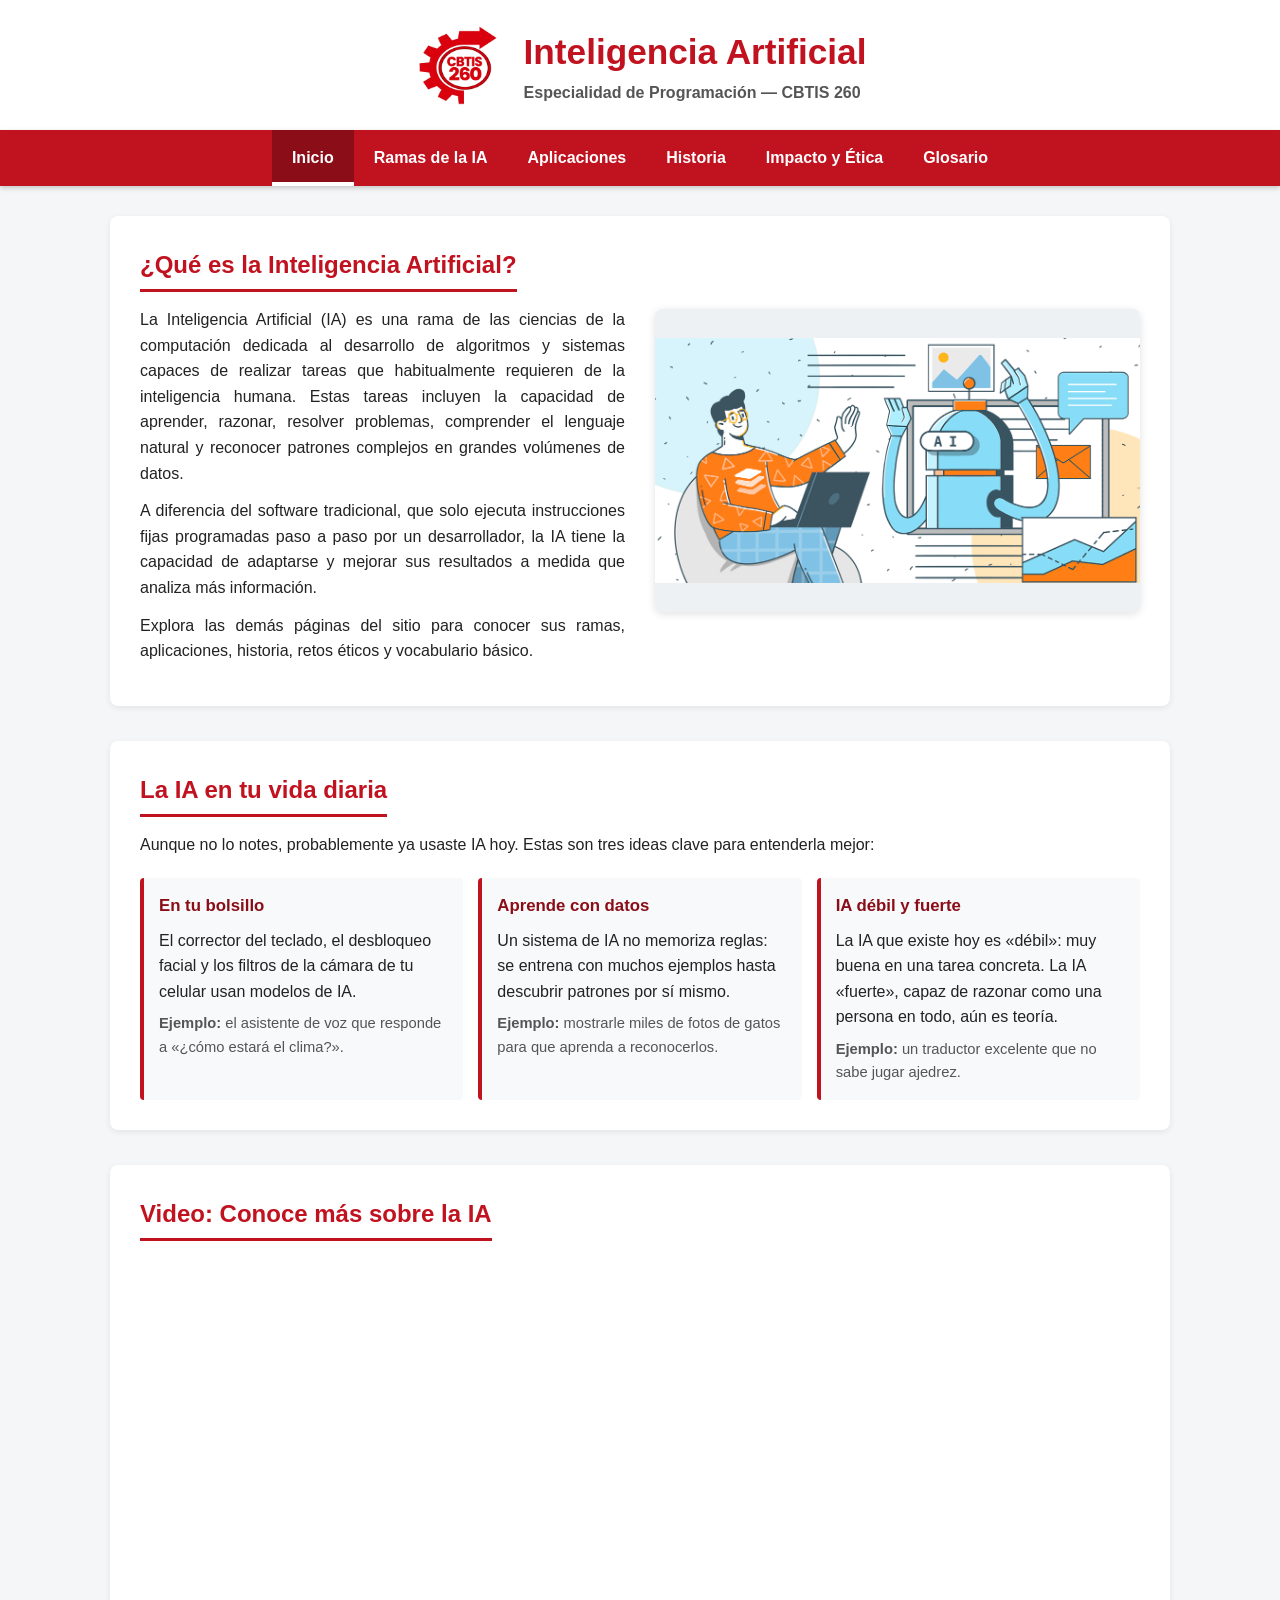
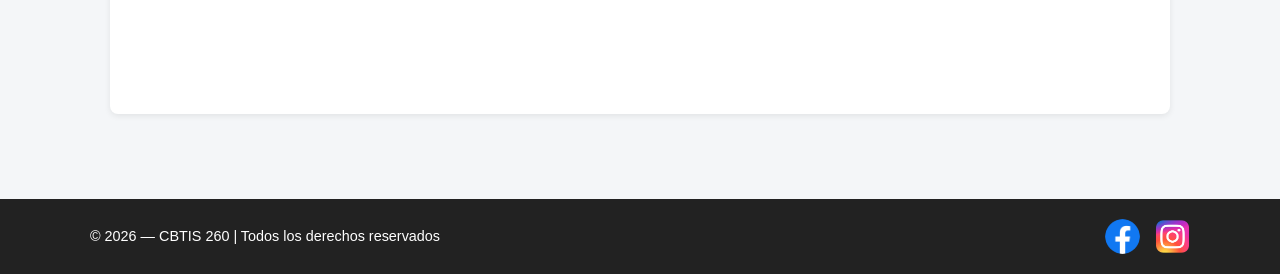
==== commit cbc37d4f: "Add manifest link to index.html" ====
--- a/index.html
+++ b/index.html
@@ -5,6 +5,7 @@
   <meta name="viewport" content="width=device-width, initial-scale=1.0">
   <title>Inicio - Inteligencia Artificial - CBTIS 260</title>
   <link rel="stylesheet" href="styles.css">
+  <link rel="manifest" href="./manifest.json">
 </head>
 <body>
   <a class="saltar" href="#contenido">Saltar al contenido</a>
